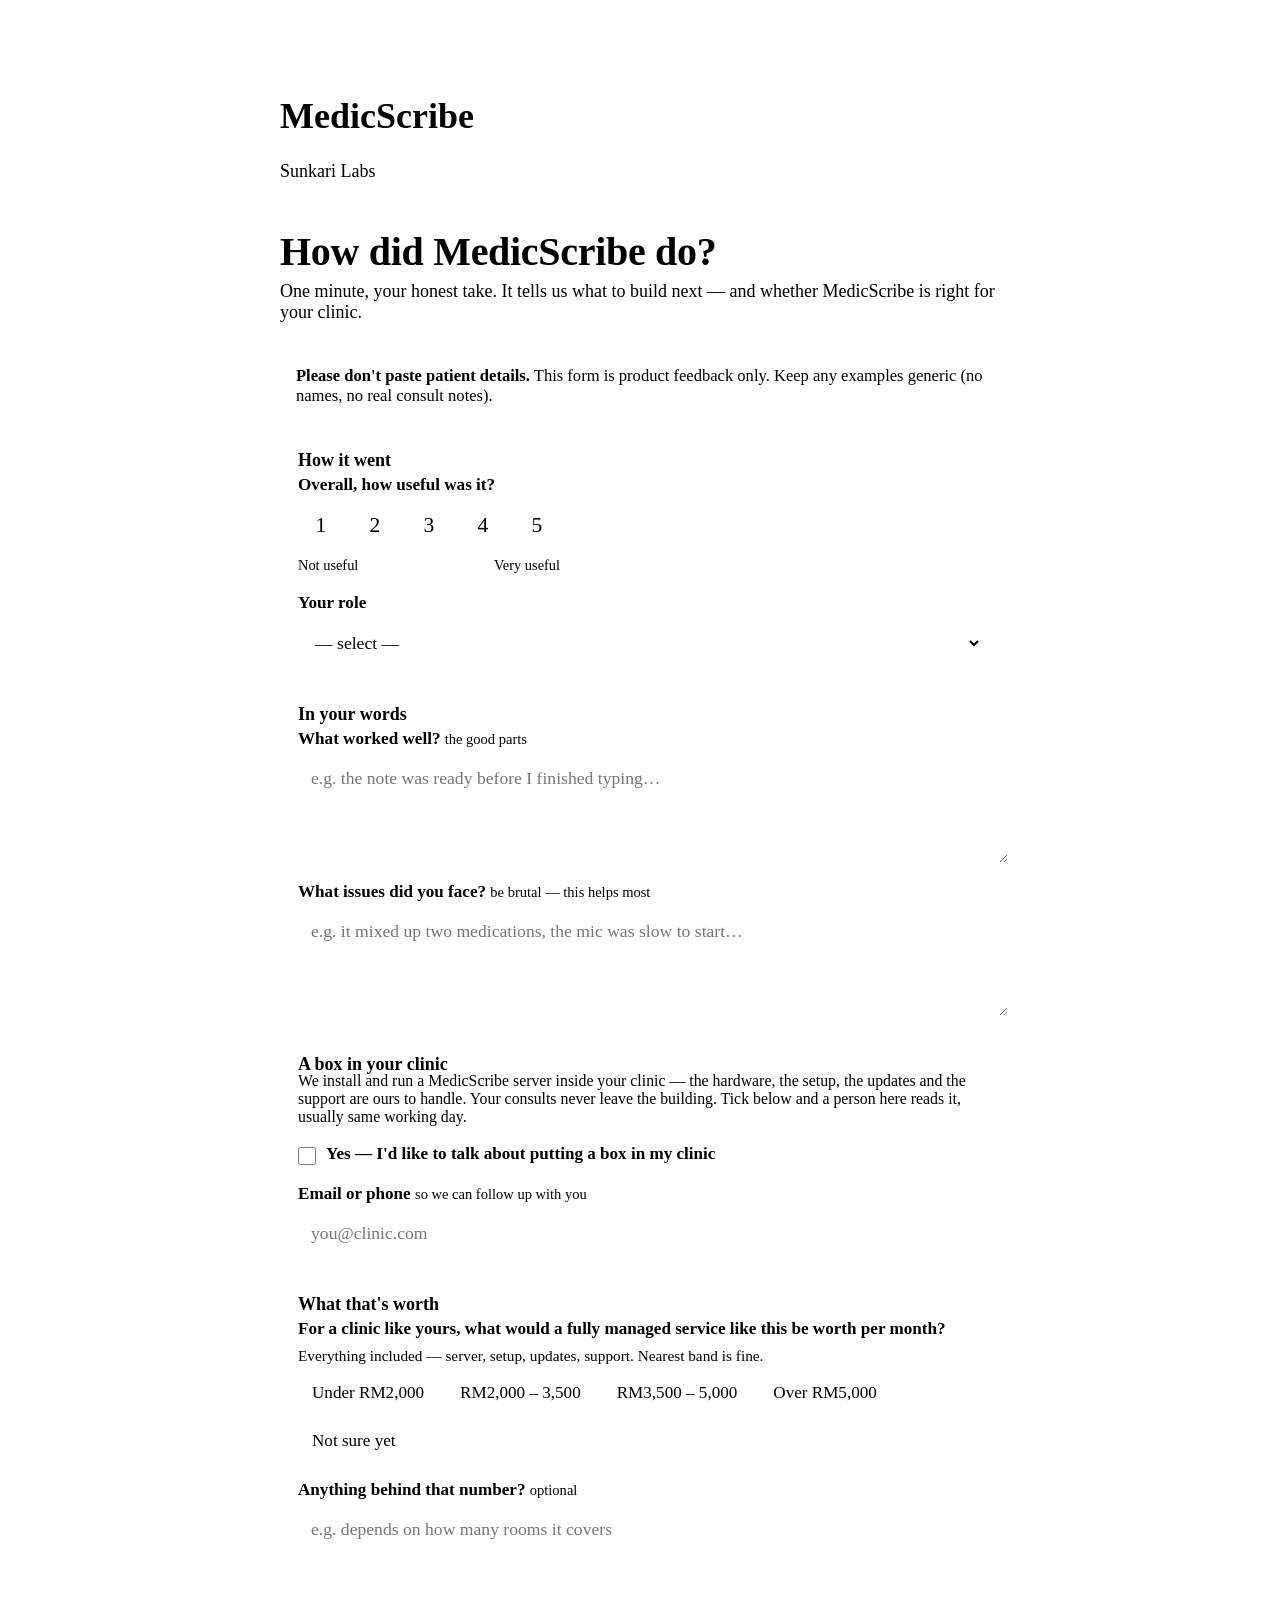
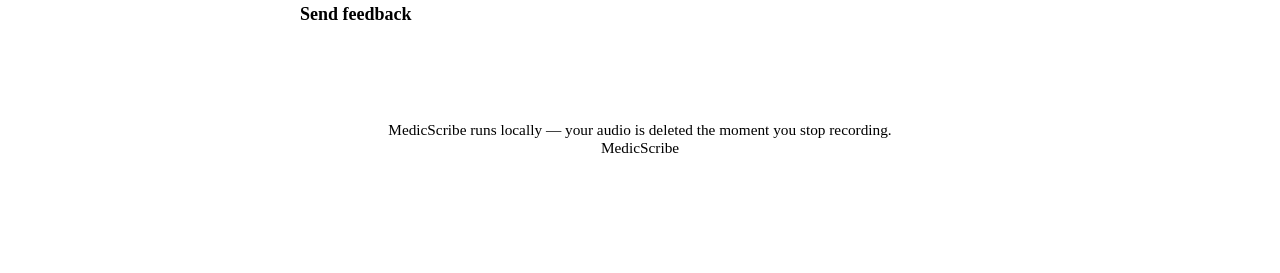
==== server/src/medicscribe_server/web/feedback.html @ a44f8421 "initial public release Medical scribe for code-switched (Manglish) consultations: WebSocket audio ca" ====
<!doctype html>
<html lang="en">
<head>
  <meta charset="utf-8">
  <meta name="viewport" content="width=device-width, initial-scale=1">
  <title>MedicScribe — Feedback</title>
  <meta name="theme-color" content="#ffffff" media="(prefers-color-scheme: light)">
  <meta name="theme-color" content="#0b1417" media="(prefers-color-scheme: dark)">
  <link rel="preload" href="/static/scribe/fonts/ibm-plex-sans-latin.woff2" as="font" type="font/woff2" crossorigin>
  <link rel="stylesheet" href="/static/scribe/style.css?v=__ASSET_V__">
  <!-- Same pre-paint theme restore as the scribe page, so a chosen theme
       carries across the two pages without a flash. -->
  <script>
    try {
      var t = localStorage.getItem('ms-theme');
      if (t === 'light' || t === 'dark') document.documentElement.dataset.theme = t;
    } catch (e) {}
  </script>
  <style>
    /* Feedback form — reuses the design tokens from style.css (:root vars).
       Local-only overrides live in .fb-* so the shared sheet is untouched. */

    /* The accent tokens already pair --accent-fill with --on-accent at a safe
       ratio in both themes, so the button just borrows them. */
    .fb-wrap { --fb-btn: var(--accent-fill); --fb-btn-hover: var(--accent); }

    .fb-wrap { max-width: 620px; margin: 0 auto; padding: 5vh 20px 12vh; }

    /* Identity: the same lockup as the scribe page, so this reads as MedicScribe
       and not as some other product. .head/.brand come from style.css. */
    .fb-head { margin-bottom: clamp(18px, 4vw, 28px); }
    .fb-head a { color: inherit; text-decoration: none; display: inline-block; }
    .fb-head a:focus-visible { outline: 2px solid var(--accent); outline-offset: 6px; border-radius: 8px; }

    .fb-title { font-weight: 600; font-size: clamp(24px, 4.5vw, 30px); letter-spacing: -.3px; margin: .2em 0 .15em; }
    .fb-sub { color: var(--fg-soft); margin: 0 0 1.6em; }

    /* PDPA safeguard — kept above the form, given an accent rule so it stays the
       loudest thing on the page even now that the sections are also cards. */
    .fb-note {
      background: var(--surface); border: 1px solid var(--line);
      border-left: 3px solid var(--accent-deep);
      border-radius: var(--radius); padding: 14px 16px; color: var(--fg-soft);
      font-size: .92em; margin-bottom: 1.8em;
    }
    .fb-note strong { color: var(--fg); }

    form.fb { display: grid; gap: 1.15em; }

    /* One card = one small cluster of decisions (never more than a couple), so
       the form is read in passes instead of all at once. */
    .fb-sec {
      border: 1px solid var(--line); border-radius: var(--radius);
      background: var(--surface); margin: 0; padding: 4px 18px 18px;
      display: grid; gap: 1.05em;
    }
    .fb-sec > legend {
      font-weight: 600; font-size: 1em; color: var(--fg);
      padding: 0 8px; margin-left: -8px;
    }
    .fb-sec .sec-lede { color: var(--muted); font-size: .88em; margin: -.5em 0 0; }

    .fb-field { display: grid; gap: .45em; }
    .fb-field > label, .fb-field > .fb-label { color: var(--fg-soft); font-weight: 600; font-size: .95em; }
    .fb-field .hint { color: var(--muted); font-size: .85em; font-weight: 400; }

    input[type="text"], input[type="email"], select, textarea {
      width: 100%; background: var(--bg-1); color: var(--fg);
      border: 1px solid var(--line); border-radius: 12px; padding: 11px 13px;
      font: inherit; font-size: .98em; outline: none; transition: border-color .15s;
    }
    input:focus, select:focus, textarea:focus { border-color: var(--accent-deep); }
    input:focus-visible, select:focus-visible, textarea:focus-visible {
      outline: 2px solid var(--accent); outline-offset: 1px;
    }
    textarea { resize: vertical; min-height: 84px; }

    /* Rating + pricing: ARIA radiogroups, one tab stop each, arrow keys inside. */
    .fb-stars { display: flex; gap: 8px; }
    .fb-stars [role="radio"] {
      /* A span is inline, so the digit sat in the top-left corner of the box —
         the button element these replaced centred its label for free. */
      display: inline-flex; align-items: center; justify-content: center;
      background: var(--bg-1); border: 1px solid var(--line); color: var(--muted);
      width: 46px; height: 46px; border-radius: 12px; font: inherit; font-size: 1.2em;
      cursor: pointer; transition: background .12s, border-color .12s, color .12s;
    }
    .fb-stars [role="radio"].on { background: var(--accent-deep); border-color: var(--accent); color: var(--on-accent); font-weight: 700; }
    .fb-scale { display: flex; justify-content: space-between; max-width: 262px; color: var(--muted); font-size: .8em; }

    .fb-choice { display: flex; flex-wrap: wrap; gap: 8px; }
    .fb-choice [role="radio"] {
      display: inline-flex; align-items: center; justify-content: center;
      background: var(--bg-1); border: 1px solid var(--line); color: var(--fg-soft);
      border-radius: 12px; padding: 10px 14px; font: inherit; font-size: .95em;
      cursor: pointer; transition: background .12s, border-color .12s, color .12s;
    }
    .fb-choice [role="radio"][aria-checked="true"] {
      background: var(--accent-deep); border-color: var(--accent); color: var(--on-accent); font-weight: 700;
    }
    .fb-stars [role="radio"]:focus-visible, .fb-choice [role="radio"]:focus-visible {
      outline: 2px solid var(--accent); outline-offset: 2px;
    }

    .fb-check { display: flex; gap: 10px; align-items: flex-start; }
    .fb-check input { width: 18px; height: 18px; margin: 3px 0 0; accent-color: var(--fb-btn); flex: 0 0 auto; }
    .fb-check label { color: var(--fg-soft); font-weight: 600; font-size: .95em; }
    .fb-check input:focus-visible { outline: 2px solid var(--accent); outline-offset: 2px; }

    /* Arriving from the "put this in your clinic" card on the scribe page. */
    .fb-clinic { display: grid; gap: 1.15em; scroll-margin-top: 16px; }
    .fb-clinic:target > .fb-sec { border-color: var(--accent-deep); }

    .fb-submit {
      background: var(--fb-btn); color: var(--on-accent); border: 0; border-radius: 12px;
      padding: 14px 20px; font: inherit; font-weight: 700; font-size: 1em;
      cursor: pointer; transition: background .15s; justify-self: start;
    }
    .fb-submit:hover { background: var(--fb-btn-hover); filter: brightness(1.08); }
    .fb-submit:focus-visible { outline: 2px solid var(--accent); outline-offset: 3px; }
    .fb-submit:disabled { opacity: .55; cursor: default; }

    .fb-status { min-height: 1.4em; color: var(--fg-soft); font-size: .92em; }
    .fb-status.err { color: var(--danger); }

    .fb-thanks { display: none; text-align: center; padding: 3em 1em; }
    .fb-thanks h2 { font-weight: 600; font-size: 1.6em; margin: .2em 0; }
    .fb-thanks p { color: var(--fg-soft); }
    .fb-thanks a { color: var(--accent); }

    .fb-foot { margin-top: 2.5em; color: var(--muted); font-size: .85em; text-align: center; }
    .fb-foot a { color: var(--accent-2); }

    @media (prefers-reduced-motion: reduce) {
      .fb-stars [role="radio"], .fb-choice [role="radio"], .fb-submit,
      input, select, textarea { transition: none; }
    }

    /* Balanced scaling: wider column + bigger type on tablet / desktop. */
    @media (min-width: 700px)  { .fb-wrap { max-width: 680px; } }
    @media (min-width: 1100px) {
      body { font-size: 18px; }
      .fb-wrap { max-width: 720px; padding-top: 7vh; }
      .fb-title { font-size: 40px; }
    }
  </style>
</head>
<body>
  <div class="fb-wrap">
    <header class="head fb-head">
      <a href="/">
        <h1>Medic<span>Scribe</span></h1>
        <p class="brand">Sunkari&nbsp;Labs</p>
      </a>
    </header>

    <h2 class="fb-title">How did MedicScribe do?</h2>
    <p class="fb-sub">One minute, your honest take. It tells us what to build next — and whether MedicScribe is right for your clinic.</p>

    <div class="fb-note">
      <strong>Please don't paste patient details.</strong> This form is product feedback
      only. Keep any examples generic (no names, no real consult notes).
    </div>

    <form class="fb" id="fbForm" novalidate>

      <fieldset class="fb-sec">
        <legend>How it went</legend>

        <div class="fb-field">
          <span class="fb-label" id="ratingLabel">Overall, how useful was it?</span>
          <div class="fb-stars" id="stars" role="radiogroup" aria-labelledby="ratingLabel" data-fill="cumulative">
            <span role="radio" tabindex="0" aria-checked="false" data-v="1" aria-label="1 — not useful">1</span>
            <span role="radio" tabindex="-1" aria-checked="false" data-v="2" aria-label="2">2</span>
            <span role="radio" tabindex="-1" aria-checked="false" data-v="3" aria-label="3">3</span>
            <span role="radio" tabindex="-1" aria-checked="false" data-v="4" aria-label="4">4</span>
            <span role="radio" tabindex="-1" aria-checked="false" data-v="5" aria-label="5 — very useful">5</span>
          </div>
          <div class="fb-scale" aria-hidden="true"><span>Not useful</span><span>Very useful</span></div>
        </div>

        <div class="fb-field">
          <label for="role">Your role</label>
          <select id="role">
            <option value="">— select —</option>
            <option>Doctor / GP</option>
            <option>Specialist</option>
            <option>Nurse</option>
            <option>Clinic admin / Manager</option>
            <option>Other</option>
          </select>
        </div>
      </fieldset>

      <fieldset class="fb-sec">
        <legend>In your words</legend>

        <div class="fb-field">
          <label for="liked">What worked well? <span class="hint">the good parts</span></label>
          <textarea id="liked" placeholder="e.g. the note was ready before I finished typing…"></textarea>
        </div>

        <div class="fb-field">
          <label for="issues">What issues did you face? <span class="hint">be brutal — this helps most</span></label>
          <textarea id="issues" placeholder="e.g. it mixed up two medications, the mic was slow to start…"></textarea>
        </div>
      </fieldset>

      <!-- Bottom of the funnel: the scribe page's offer card links to /feedback#clinic. -->
      <div class="fb-clinic" id="clinic">
        <fieldset class="fb-sec">
          <legend>A box in your clinic</legend>
          <p class="sec-lede">We install and run a MedicScribe server inside your clinic — the
            hardware, the setup, the updates and the support are ours to handle. Your consults
            never leave the building. Tick below and a person here reads it, usually same working day.</p>

          <div class="fb-check">
            <input type="checkbox" id="wantsBox">
            <label for="wantsBox">Yes — I'd like to talk about putting a box in my clinic</label>
          </div>

          <div class="fb-field">
            <label for="contact">Email or phone <span class="hint">so we can follow up with you</span></label>
            <input type="text" id="contact" autocomplete="email" placeholder="you@clinic.com">
          </div>
        </fieldset>

        <fieldset class="fb-sec">
          <legend>What that's worth</legend>

          <div class="fb-field">
            <span class="fb-label" id="payLabel">For a clinic like yours, what would a fully managed
              service like this be worth per month?</span>
            <span class="hint">Everything included — server, setup, updates, support. Nearest band is fine.</span>
            <div class="fb-choice" id="pay" role="radiogroup" aria-labelledby="payLabel">
              <span role="radio" tabindex="0" aria-checked="false" data-v="Under RM2000/month">Under RM2,000</span>
              <span role="radio" tabindex="-1" aria-checked="false" data-v="RM2000-3500/month">RM2,000 – 3,500</span>
              <span role="radio" tabindex="-1" aria-checked="false" data-v="RM3500-5000/month">RM3,500 – 5,000</span>
              <span role="radio" tabindex="-1" aria-checked="false" data-v="Over RM5000/month">Over RM5,000</span>
              <span role="radio" tabindex="-1" aria-checked="false" data-v="Not sure yet">Not sure yet</span>
            </div>
          </div>

          <div class="fb-field">
            <label for="payNote">Anything behind that number? <span class="hint">optional</span></label>
            <input type="text" id="payNote" placeholder="e.g. depends on how many rooms it covers">
          </div>
        </fieldset>
      </div>

      <button type="submit" class="fb-submit" id="submitBtn">Send feedback</button>
      <div class="fb-status" id="status" role="status"></div>
    </form>

    <div class="fb-thanks" id="thanks">
      <h2>Thank you 🙏</h2>
      <p id="thanksMsg">Your feedback is in. It genuinely shapes what we build next.</p>
      <p><a href="/">← Back to MedicScribe</a></p>
    </div>

    <div class="fb-foot">
      MedicScribe runs locally — your audio is deleted the moment you stop recording.
      <br>MedicScribe
    </div>
  </div>

  <script src="/static/scribe/feedback.js?v=__ASSET_V__"></script>
</body>
</html>
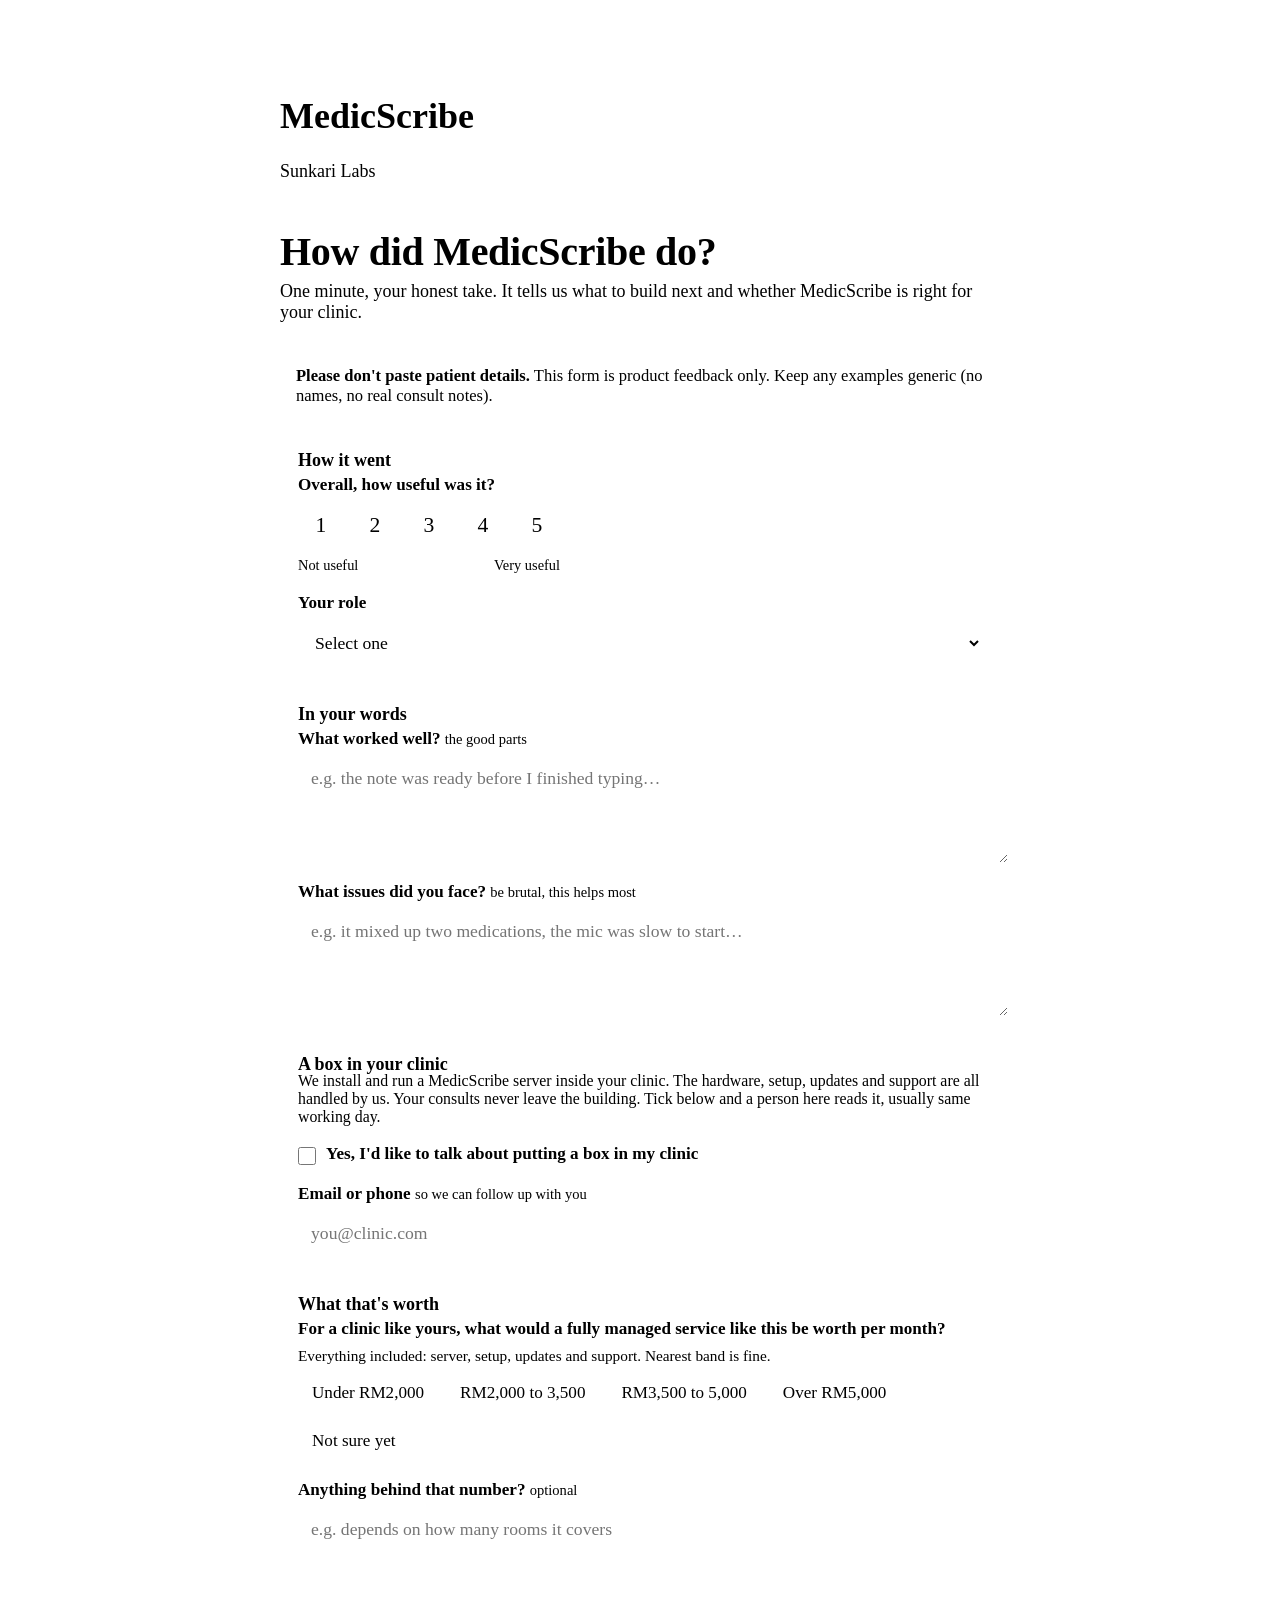
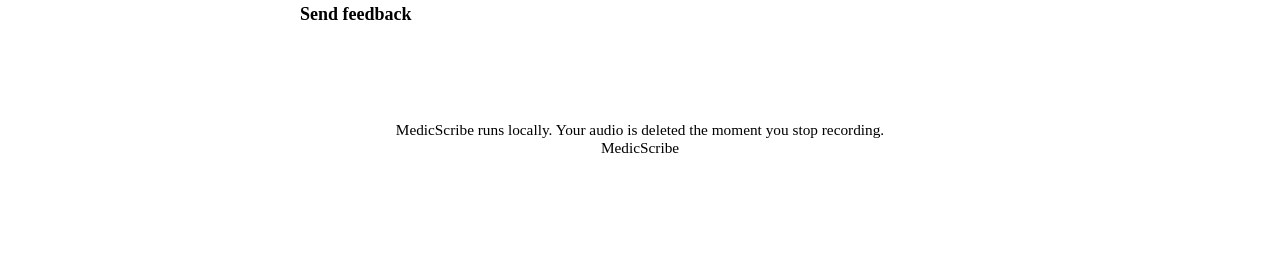
==== commit ac0d382e: "Rewrite web UI copy without em dashes Plain sentences for status, error and feedback text; tab title" ====
--- a/server/src/medicscribe_server/web/feedback.html
+++ b/server/src/medicscribe_server/web/feedback.html
@@ -3,7 +3,7 @@
 <head>
   <meta charset="utf-8">
   <meta name="viewport" content="width=device-width, initial-scale=1">
-  <title>MedicScribe — Feedback</title>
+  <title>MedicScribe Feedback</title>
   <meta name="theme-color" content="#ffffff" media="(prefers-color-scheme: light)">
   <meta name="theme-color" content="#0b1417" media="(prefers-color-scheme: dark)">
   <link rel="preload" href="/static/scribe/fonts/ibm-plex-sans-latin.woff2" as="font" type="font/woff2" crossorigin>
@@ -155,7 +155,7 @@
     </header>
 
     <h2 class="fb-title">How did MedicScribe do?</h2>
-    <p class="fb-sub">One minute, your honest take. It tells us what to build next — and whether MedicScribe is right for your clinic.</p>
+    <p class="fb-sub">One minute, your honest take. It tells us what to build next and whether MedicScribe is right for your clinic.</p>
 
     <div class="fb-note">
       <strong>Please don't paste patient details.</strong> This form is product feedback
@@ -170,11 +170,11 @@
         <div class="fb-field">
           <span class="fb-label" id="ratingLabel">Overall, how useful was it?</span>
           <div class="fb-stars" id="stars" role="radiogroup" aria-labelledby="ratingLabel" data-fill="cumulative">
-            <span role="radio" tabindex="0" aria-checked="false" data-v="1" aria-label="1 — not useful">1</span>
+            <span role="radio" tabindex="0" aria-checked="false" data-v="1" aria-label="1, not useful">1</span>
             <span role="radio" tabindex="-1" aria-checked="false" data-v="2" aria-label="2">2</span>
             <span role="radio" tabindex="-1" aria-checked="false" data-v="3" aria-label="3">3</span>
             <span role="radio" tabindex="-1" aria-checked="false" data-v="4" aria-label="4">4</span>
-            <span role="radio" tabindex="-1" aria-checked="false" data-v="5" aria-label="5 — very useful">5</span>
+            <span role="radio" tabindex="-1" aria-checked="false" data-v="5" aria-label="5, very useful">5</span>
           </div>
           <div class="fb-scale" aria-hidden="true"><span>Not useful</span><span>Very useful</span></div>
         </div>
@@ -182,7 +182,7 @@
         <div class="fb-field">
           <label for="role">Your role</label>
           <select id="role">
-            <option value="">— select —</option>
+            <option value="">Select one</option>
             <option>Doctor / GP</option>
             <option>Specialist</option>
             <option>Nurse</option>
@@ -201,7 +201,7 @@
         </div>
 
         <div class="fb-field">
-          <label for="issues">What issues did you face? <span class="hint">be brutal — this helps most</span></label>
+          <label for="issues">What issues did you face? <span class="hint">be brutal, this helps most</span></label>
           <textarea id="issues" placeholder="e.g. it mixed up two medications, the mic was slow to start…"></textarea>
         </div>
       </fieldset>
@@ -210,13 +210,13 @@
       <div class="fb-clinic" id="clinic">
         <fieldset class="fb-sec">
           <legend>A box in your clinic</legend>
-          <p class="sec-lede">We install and run a MedicScribe server inside your clinic — the
-            hardware, the setup, the updates and the support are ours to handle. Your consults
+          <p class="sec-lede">We install and run a MedicScribe server inside your clinic. The
+            hardware, setup, updates and support are all handled by us. Your consults
             never leave the building. Tick below and a person here reads it, usually same working day.</p>
 
           <div class="fb-check">
             <input type="checkbox" id="wantsBox">
-            <label for="wantsBox">Yes — I'd like to talk about putting a box in my clinic</label>
+            <label for="wantsBox">Yes, I'd like to talk about putting a box in my clinic</label>
           </div>
 
           <div class="fb-field">
@@ -231,11 +231,11 @@
           <div class="fb-field">
             <span class="fb-label" id="payLabel">For a clinic like yours, what would a fully managed
               service like this be worth per month?</span>
-            <span class="hint">Everything included — server, setup, updates, support. Nearest band is fine.</span>
+            <span class="hint">Everything included: server, setup, updates and support. Nearest band is fine.</span>
             <div class="fb-choice" id="pay" role="radiogroup" aria-labelledby="payLabel">
               <span role="radio" tabindex="0" aria-checked="false" data-v="Under RM2000/month">Under RM2,000</span>
-              <span role="radio" tabindex="-1" aria-checked="false" data-v="RM2000-3500/month">RM2,000 – 3,500</span>
-              <span role="radio" tabindex="-1" aria-checked="false" data-v="RM3500-5000/month">RM3,500 – 5,000</span>
+              <span role="radio" tabindex="-1" aria-checked="false" data-v="RM2000-3500/month">RM2,000 to 3,500</span>
+              <span role="radio" tabindex="-1" aria-checked="false" data-v="RM3500-5000/month">RM3,500 to 5,000</span>
               <span role="radio" tabindex="-1" aria-checked="false" data-v="Over RM5000/month">Over RM5,000</span>
               <span role="radio" tabindex="-1" aria-checked="false" data-v="Not sure yet">Not sure yet</span>
             </div>
@@ -259,7 +259,7 @@
     </div>
 
     <div class="fb-foot">
-      MedicScribe runs locally — your audio is deleted the moment you stop recording.
+      MedicScribe runs locally. Your audio is deleted the moment you stop recording.
       <br>MedicScribe
     </div>
   </div>
